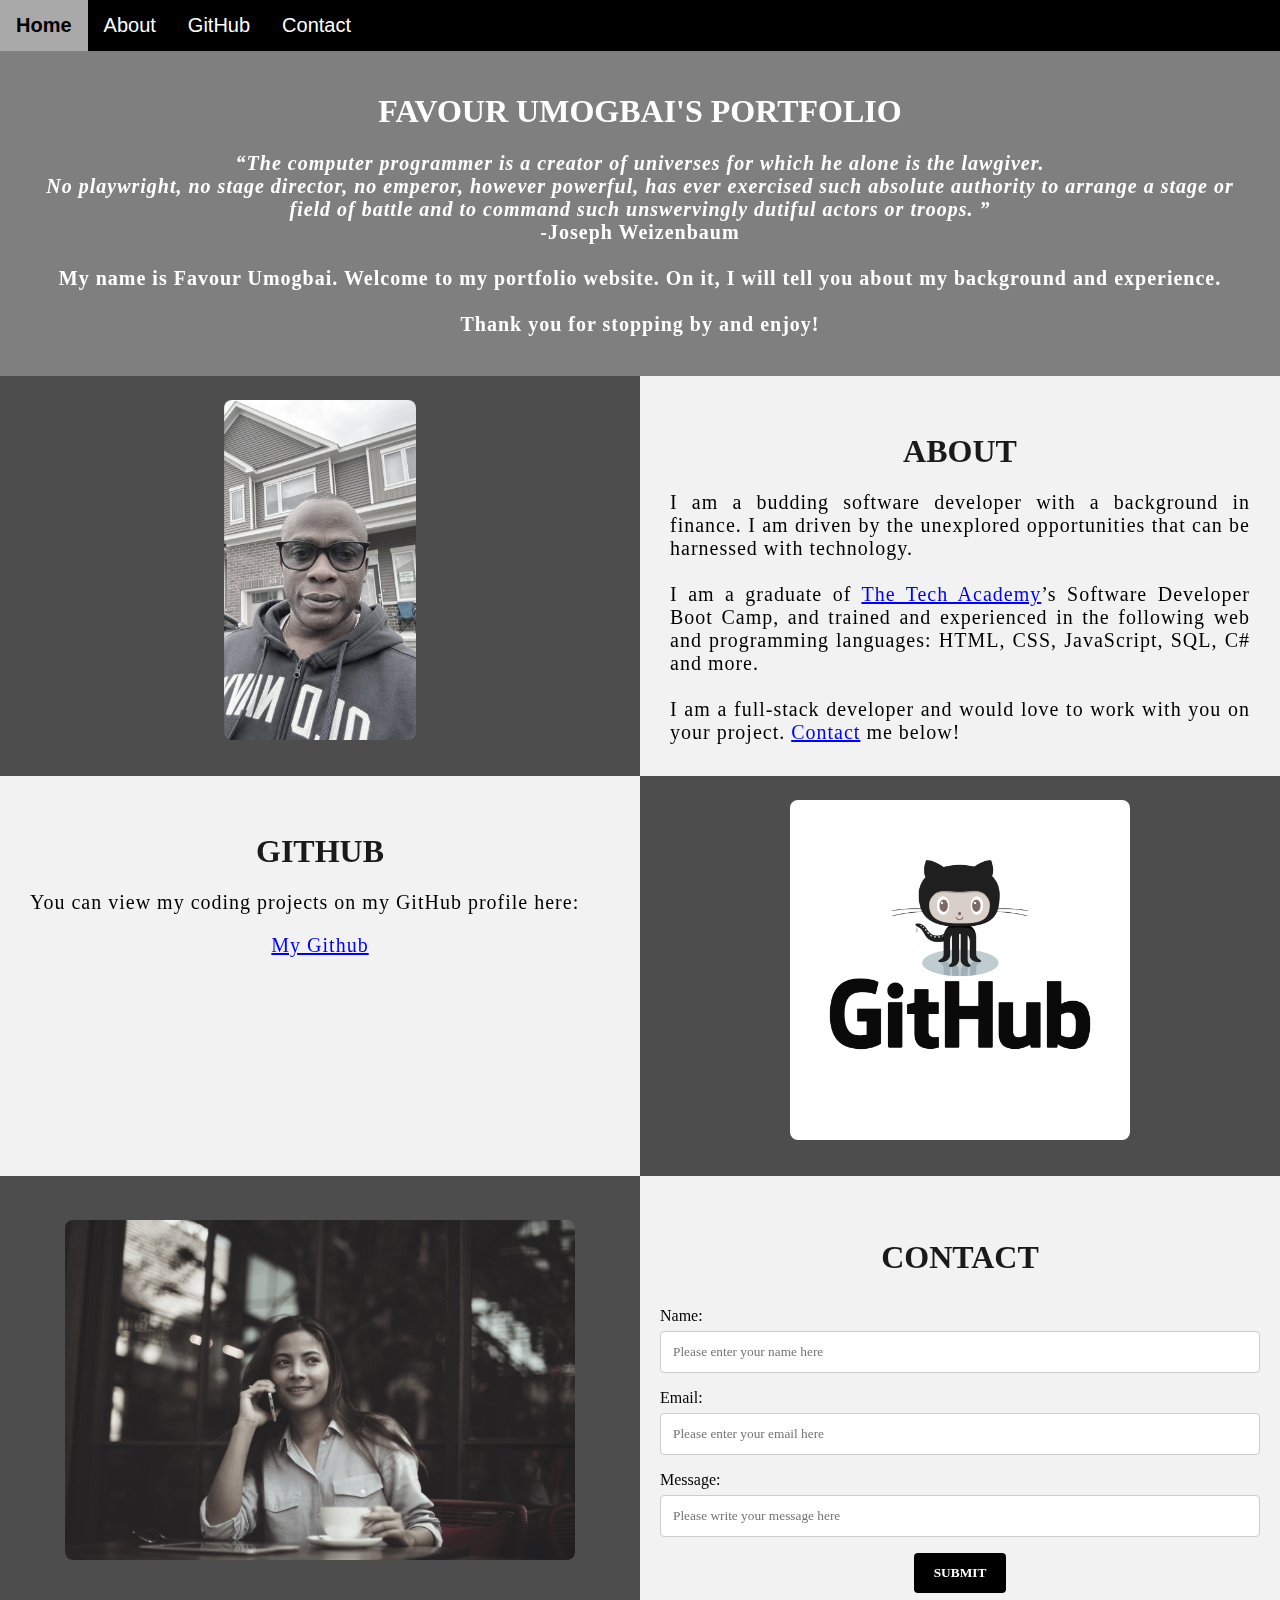
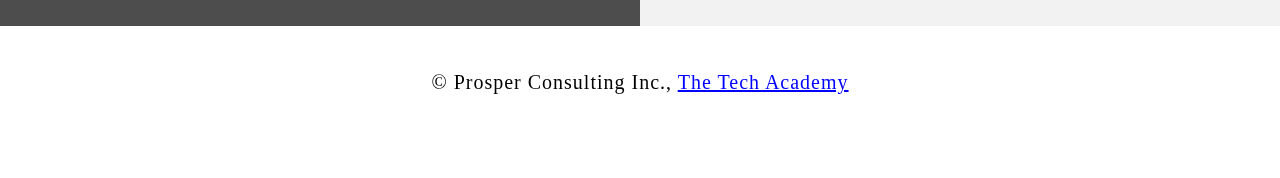
==== portfolio_website/index.html @ d731e139 "Adding Bootstrap and Website Project" ====
<!DOCTYPE html>
<html>
<!--Head-->

<head>
    <meta charset="UTF-8">
    <meta name="viewport" content="width=device-width" />
    <title>Favour Umogbai</title>
    <link rel="stylesheet" type="text/css" href="stylesheet/portfolio.css">
</head>

<!--Body-->

<body class="Background">

    <!--Navbar-->
    <div class="Navbar">
        <a class="active" href="#Home">Home</a>
        <a href="#About">About</a>
        <a href="https://github.com/kingfavour28">GitHub</a>
        <a href="#Contact">Contact</a>
    </div>

    <!--Breaks inserted to add space between navbar and the first heading-->
    <br>
    <br>

    <!--Background video-->
    <div id="Home">
        <video autoplay muted loop id="Typing_Video">
            <source src="images/video/Typing.mp4" type="video/mp4">
            <!--Display message if video fails to run-->
            Your browser does not support HTML5 video.
        </video>
    </div>

    <!--Video text-->
    <div class="Video_Text">
        <h1 class="white-text">Favour Umogbai's Portfolio</h1>
        <strong>
            <p class="center">
                <q>The computer programmer is a creator of universes for which he alone is the lawgiver.
                    <br>No playwright, no stage director, no emperor, however powerful, has ever exercised such absolute
                    authority to arrange a stage or
                    <br>field of battle and to command such unswervingly dutiful actors or troops.
                </q>
                <br> -Joseph Weizenbaum
                <br>
                <br> My name is Favour Umogbai. Welcome to my portfolio website. On it, I will tell you about my
                background and
                experience.
                <br>
                <br> Thank you for stopping by and enjoy!
            </p>
        </strong>
    </div>

    <!--About section-->
    <div class="Row" id="About">
        <!--Left column-->
        <div class="Column_2">
            <img src="images/headshot.jpg" alt="Replace with your own image and description">
        </div>
        <!--Right column-->
        <div class="Column_1">
            <h1>About</h1>
            <p>
                I am a budding software developer with a background in finance. I am driven by the unexplored opportunities that can be harnessed
                with technology.
                <br>
                <br>I am a graduate of <a href="https://www.learncodinganywhere.com" target="_blank">The Tech
                    Academy</a>’s Software Developer Boot Camp, and trained and experienced in the following web and
                programming languages: HTML, CSS, JavaScript, SQL, C# and more.
                <br>
                <br>I am a full-stack developer and would love to work with you on your project. <a
                    href="#Contact">Contact</a> me below!
            </p>
        </div>
    </div>

    <!--GitHub section-->
    <div class="Row" id="GitHub">
        <!--Left column-->
        <div class="Column_1">
            <h1>GitHub</h1>
            <p>
                You can view my coding projects on my GitHub profile here:
                <br>
            <p class="center"><a href="https://github.com/kingfavour28" target="_blank">My Github</a></p>
            </p>
        </div>
        <!--Right column-->
        <div class="Column_2">
            <a href="https://github.com/kingfavour28" target="_blank"><img src="images/GitHub.png"
                    alt="GitHub Logo"></a>
        </div>
    </div>

    <!--Contact section-->
    <div class="Row" id="Contact">
        <!--Contact image, left column-->
        <div class="Column_2 Column_tall">
            <img src="images/contact.jpg" alt="Contact_Image">
        </div>
        <!--Contact form, right column-->
        <div class="Column_1 Column_tall">
            <h1>Contact</h1>
            <!--This specifies where and how to send the form data; we are leaving it blank-->
            <form action="https://formspree.io/f/xeqyyjjv" method="POST">
                <!-- Here we are utilizing a 3rd party service to submit the contact form data, insert your formspree endpoint in the action attribute -->
                <label>Name:</label>
                <input type="text" name="Name" placeholder="Please enter your name here">
                <label>Email:</label>
                <input type="text" id="Email" name="Email" placeholder="Please enter your email here">
                <label>Message:</label>
                <input type="text" id="Message" name="Message" placeholder="Please write your message here">
                <input type="submit" value="SUBMIT">
            </form>
        </div>
    </div>

    <!--Footer section-->
    <footer>
        <p>
        <p class="center">&copy Prosper Consulting Inc., <a href="https://www.learncodinganywhere.com/"
                target="_blank">The Tech Academy</a></p>
        <br>
        </p>
    </footer>
</body>

</html>
---- portfolio_website/stylesheet/portfolio.css ----
/***** GENERAL STYLING *****/
/* Body */
body {
    margin: 0%
        /* This ensures our site displays all the way to the edge of the browser screen */
}

/* Heading 1 elements */
h1 {
    text-transform: uppercase;
    /* Capitalizing all h1 headings */
    font-family: "Trebuchet MS", Optima;
    /* Sets the font family of all h1 headings */
    text-align: center;
    /* Centering all h1 elements */
    margin-top: 3%;
    /* Adds a small margin above h1 elements */
    color: #1a1a1a;
}

/* Heading 1 element hover effect */
h1:hover {
    filter: grayscale(5%);
    /* Adds a slightly gray filter to the h1 headings when hovered over */
    transform: scale(1.1);
    /* When the h1 elements are hovered over they increase in size by 1.1 */
    transition: transform 1s;
    /* This causes the transformation to last 1 second */
}

/* Styling for portfolio title text */
.white-text {
    color: #fff;
    /* This is used to change the color of the portfolio title text */
}

/* Paragraph elements */
p {
    font-family: Perpetua, Rockwell Extra Bold;
    text-align: justify;
    /* Justify text within paragraph elements */
    letter-spacing: 1px;
    /* This expands the text slightly */
    font-size: 20px;
    padding-left: 20px;
    /* Adds padding to the left of the paragraph element */
    padding-right: 20px;
    /* Adds padding to the right of the paragraph element */
}

/* Paragraph element hover effect */
p:hover {
    transition: transform 1s;
    /* This makes the transform effect last 1 second */
    transform: scale(1.01);
    /* This makes the paragraphs increase slightly in size when hovered over */
}

/* Center class - this applies to all elements with the class "center" */
.center {
    text-align: center;
    /* This center aligns the text */
}

/* Center class hover effect - This only affects the quote, github link, and footer */
.center:hover {
    transition: transform 2s;
    /* This makes the transform effect last 2 seconds */
    transform: scale(1.1);
    /* This makes the elements with class "center" increase in size by 1.1 when hovered over */
}

/* Anchor elements */
a {
    color: blue;
    /* This ensures all links are blue */
}

/* Quotation elements */
q {
    font-style: italic;
    /* This makes the quote italicized */
}

/* Image elements */
img {
    filter: grayscale(75%);
    /* This rids our pictures of 75% of their color */
    border-radius: 8px;
    /* Gives all images slightly rounded corners */
    max-width: 100%;
    /* Ensures all images stay within the width of their container */
    height: 340px;
    /* Sets the height of all images */
    display: block;
    /* By specifying block display we can ensure our images are able to be centered */
    margin-left: auto;
    /* In combination with "margin-right: auto" this centers all images */
    margin-right: auto;
}

/* Image element hover effects */
img:hover {
    filter: grayscale(5%);
    /* Brings back most of the image's color when hovered over */
    transition: transform 1s;
    /* Transition lasts 1 second */
    transform: scale(1.1);
    /* Image is increased slightly when hovered over */
}

/* The @media rule is used in media queries to apply different styles for different media/types of devices */
/* On screens 576px and smaller the images will be 100px tall and centered vertically in the column */
@media screen and (max-width: 576px) {
    img {
        height: 100px;
        margin-top: 150px;
    }
}

/* Styling for footer element */
footer {
    padding: 2%;
    /* This gives the footer padding that is equal to 2% of the width of the element's area */
    background-color: white;
}

/***** END OF GENERAL STYLING *****/

/***** NAVBAR STYLING *****/
.Navbar {
    overflow: hidden;
    /* This ensures that any content that overflows beyond the boundary of our nav bar is not displayed */
    background-color: black;
    /* This colors the navbar black */
    position: fixed;
    /* This keeps the navbar at the top of the screen as we scroll */
    top: 0;
    /* This ensures no space is displayed above the navbar */
    width: 100%;
    /* This makes the navbar span the entire width of the page */
    z-index: 1;
    /* This ensures other elements don't display over the navbar */
    -webkit-animation: moveNav 5s;
    /* This applies the moveNav animation below for Safari 4.0 - 8.0 */
    animation: moveNav 5s;
    /* This applies the moveNav animation for all other browsers */
}

/* moveNav animation effect for moving the nav bar in from the left of the screen */
@keyframes moveNav {
    from {
        left: -100vw;
    }

    /* The navbar is starting off screen to the left */
    to {
        left: 0vw;
    }

    /* This moves the navbar into place on the screen */
}

/* Navbar links */
.Navbar a {
    float: left;
    /* This specifies that the text floats on the left on the navbar */
    display: block;
    /* This ensures that other text will be displayed on the same line or row, instead of a new line */
    color: white;
    /* This is the font color for text on our navbar */
    padding: 14px 16px;
    /* This adds padding around our text */
    text-decoration: none;
    /* This gets rid of the underlines under the text on our navbar */
    font-family: Avant Garde, Helvetica;
    /* This specifies the font family for text on our navbar */
    font-size: 20px;
    /* This specifies the font size for text on our navbar */
    text-align: center;
    /* This centers the text within its container */
    position: relative;
    /* This sets the text relative to its normal positioning, allowing us to use the animation below */
    -webkit-animation: moveNavText 5.75s;
    /* Animation for Safari 4.0 - 8.0 */
    animation: moveNavText 5.75s;
    /* Applies the moveNavText animation for 5.75s */
}

/* moveNavText animation effect for moving the navbar text from above the view to the navbar */
@keyframes moveNavText {
    from {
        top: -100vw;
    }

    /* This sets the navbar text 100% above the viewport */
    to {
        top: 0vw;
    }

    /* This lowers the navbar text onto the navbar */
}

/* Screens 576px and smaller will display navbar links equally distributed */
@media screen and (max-width: 576px) {
    .Navbar a {
        width: 25%;
        /* This makes each link take up 1/4 of the navbar */
        font-size: 12px;
    }
}

/* Navbar hover effects */
.Navbar a:hover {
    background-color: #f4f4f4;
    /* Defines the background color that will display when you hover over the link */
    color: black;
    /* This defines the font color that will display when navbar a elements are hovered over */
    font-weight: bold;
    /* This makes the text on the navbar bold when hovered over */
}

/* Navbar home button */
.Navbar a.active {
    /* This targets the a element on the navbar with the "active" class */
    background-color: darkgray;
}

/***** END OF NAVBAR STYLING *****/

/***** VIDEO STYLING *****/
/* Formatting for background video */
#Typing_Video {
    position: fixed;
    /* This fixes the video to the page */
    /* right: 0; */
    /* This ensures there is no space between the edge of the video and the edge of the page */
    bottom: 0;
    /* This ensures no space between the bottom of the video and the bottom of the page */
    min-width: 100%;
    /* This ensures the video is displayed across the full width of the page */
    z-index: -1;
    /* This places the video behind the other elements on the page */
}

/* Screens that are 576px and smaller will not display the background video */
@media screen and (max-width: 576px) {
    #Typing_Video {
        /* display: none; */
    }
}

/* Texts over the video */
.Video_Text {
    background: rgba(0, 0, 0, 0.5);
    /* This provides a semi-transparent background for the text to sit over */
    color: white;
    /* Makes the font color white */
    width: 100%;
    /* Ensures the video-text container fills the width of the video */
    padding: 20px;
    /* This adds padding around the video-text container so that the background goes slightly beyond the text */
    position: relative;
    /* This sets the text relative to its normal positioning, allowing us to use the animation below */
    -webkit-animation: moveVideoText 5.75s;
    animation: moveVideoText 5.75s;
}

/* This animation effect causes the overlay video text to move up from the bottom of the page upon page load */
@keyframes moveVideoText {
    from {
        top: -100vw;
    }

    /* This sets the position of the video text to above the viewport */
    to {
        top: 0vw;
    }

    /* This moves the video text to the normal positioning on the viewport */
}

/***** END OF VIDEO STYLING *****/

/***** TABLE STYLING -  this section covers the styling of the columns and rows within the table *****/
* {
    /* The asterisk is a universal selector that applies this effect to all elements on the page */
    box-sizing: border-box;
    /* This creates a box with a border within which we will place most of our text */
}

.Column_1 {
    float: left;
    width: 50%;
    /* This ensures the column takes up half of the page width */
    padding: 10px;
    padding-top: 3%;
    /* This ensures there is space between the top of the column and our headings */
    height: 400px;
    /* This sets the height of the column to 400px -  this may need to be adjusted depending on the text you enter */
    background-color: #f2f2f2;
    /* Sets the background color of the columns with class Column_1 */
}

/* Screens 576px and smaller will display a scroll bar if the text overflows the column height */
@media screen and (max-width: 576px) {
    .Column_1 {
        overflow: auto;
    }
}

.Column_2 {
    float: left;
    width: 50%;
    padding: 10px;
    padding-top: 1.9%;
    height: 400px;
    background-color: #4d4d4d;
}

/* This class is applied to the columns in the final row, overriding the height and padding to provide more room for the contact form  while keeping the rest of the formatting from Column_1 or Column_2 */
.Column_tall {
    padding-top: 3.5%;
    height: 450px;
}

/* This inserts something after the content of selected elements (in this case the elements with class "Row") */
.Row:after {
    content: "";
    /* By leaving this blank, we are allowing the footer (covered lower down) to be displayed - removing it makes the footer overwrite a column */
    display: table;
    /* The display property specifies the type of display behavior; the table value tells the browser to treat the element as a table */
    clear: both;
    /* This clears any other elements from floating on the left or the right of an element */
}

/***** END OF TABLE STYLING *****/

/***** CONTACT FORM STYLING *****/
/* input[type=text] targets all text input sections of the contact form */
input[type=text] {
    width: 100%;
    /* Each input box covers the full width of the container */
    padding: 12px;
    /* Adds padding within the text box */
    border: 1px solid #ccc;
    /* Setting a solid border and its color */
    border-radius: 4px;
    /* Slightly rounds the corners of the text box border */
    box-sizing: border-box;
    /* This creates a box with a border around the contact form input boxes */
    margin-top: 6px;
    /* Adds a margin to the top of the text box */
    margin-bottom: 16px;
    /* Adds a margin to the bottom of the text box */
    resize: vertical;
    /* This allows the user to resize the text boxes vertically */
    font-family: Perpetua, Rockwell Extra Bold;
}

/* Hover effects for input boxes */
input[type=text]:hover {
    box-shadow: 0 0 5px #00004d inset;
    /* This creates a blue shadow in the text box when hovered over by the user */
}

/* Submit button */
input[type=submit] {
    background-color: black;
    /* Sets the background color of the submit button to black */
    color: white;
    /* Sets the font color of the Submit button to white */
    font-weight: bold;
    /* Makes the font of the submit button bold */
    padding: 12px 20px;
    /* Adds padding to the submit button */
    border: none;
    /* Removes the border from the submit button */
    border-radius: 4px;
    /* Gives the submit button the same rounded corners as the text boxes */
    cursor: pointer;
    /* Changes the cursor to pointer when over the submit button */
    display: block;
    /* Allows the submit button to be centered */
    margin-left: auto;
    /* In combination with "margin-right: auto" this will center the submit button */
    margin-right: auto;
    font-family: Perpetua, Rockwell Extra Bold;
}

/* Hover effect for submit button */
input[type=submit]:hover {
    background-color: white;
    /* Turns the background of the submit button white when the user hovers over it */
    color: black;
    /* Turns the font black when hovered over */
    transform: scale(1.5);
    /* Makes the button increase 1.5 times in size */
    transition: transform 1.5s;
    /* Makes the transform effect last 1.5 seconds */
}

/* Form element */
form {
    border-radius: 5px;
    /* Rounds the corners of the contact form */
    background-color: #f2f2f2;
    padding: 10px;
    /* Adds padding to the contact form */
    font-family: "Trebuchet MS", Optima;
}

/***** END OF CONTACT FORM STYLING *****/
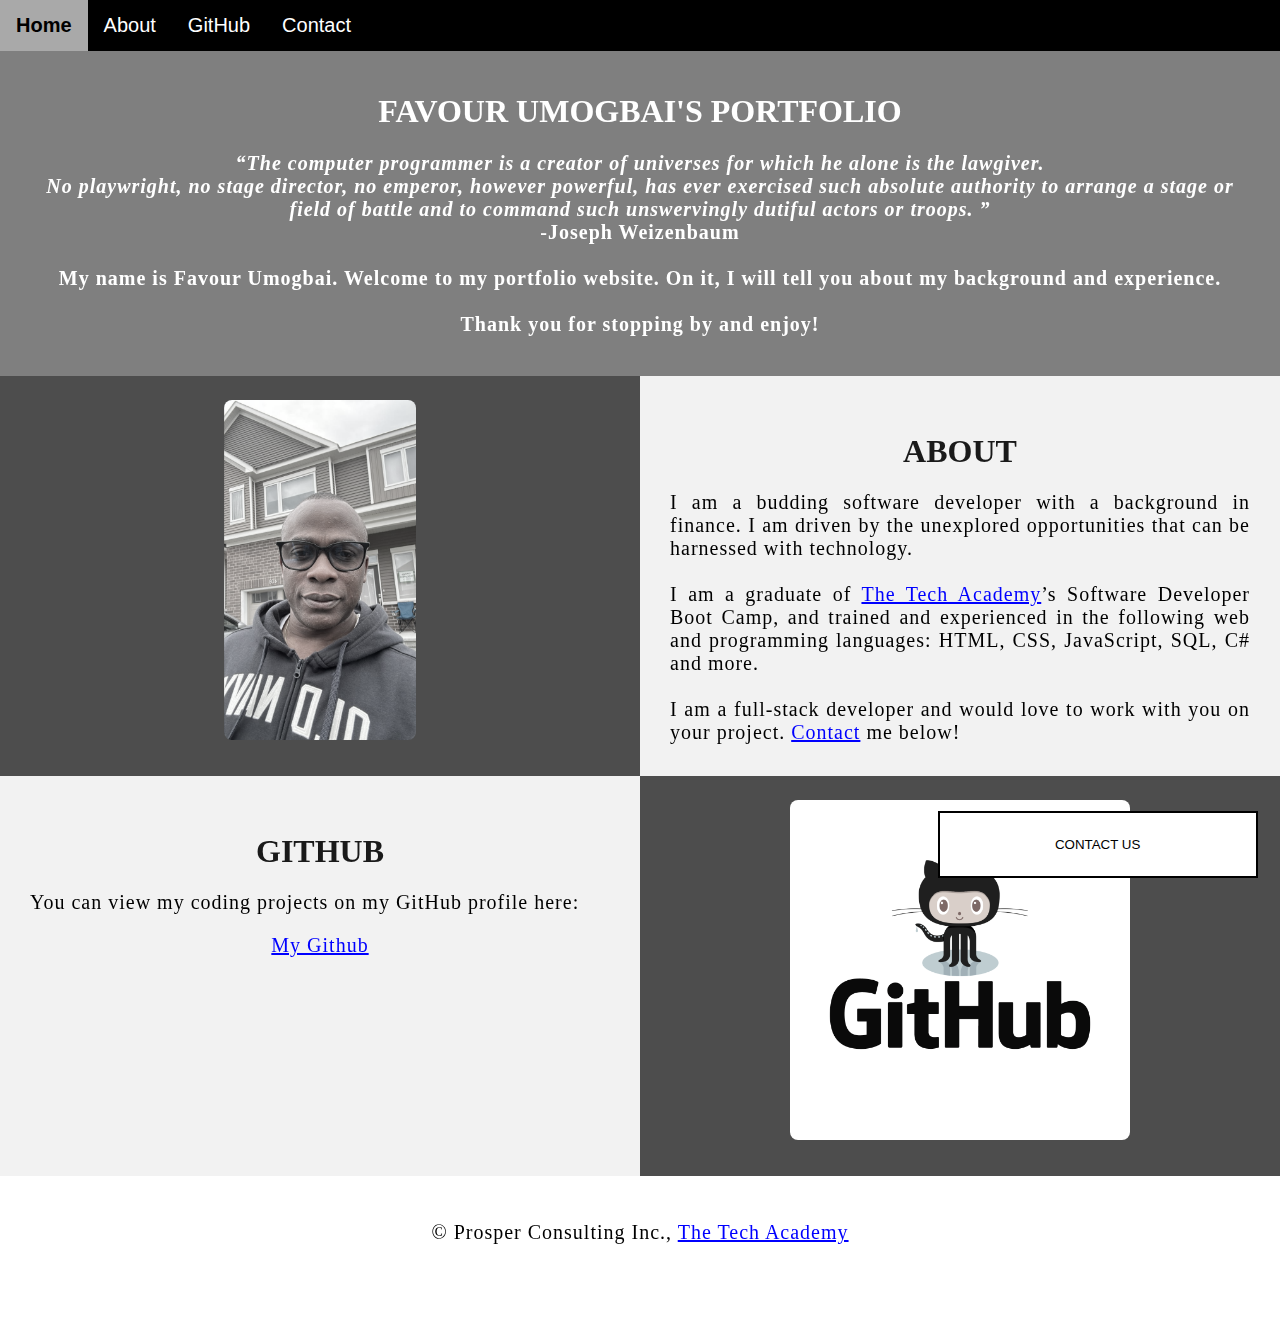
==== commit d254b14b: "Adding New changes to the file" ====
--- a/portfolio_website/index.html
+++ b/portfolio_website/index.html
@@ -12,7 +12,9 @@
 <!--Body-->
 
 <body class="Background">
-
+    <div class="light-box">
+        <button id="openFormButton" onclick="openForm()">CONTACT US</button>
+    </div>
     <!--Navbar-->
     <div class="Navbar">
         <a class="active" href="#Home">Home</a>
@@ -99,11 +101,11 @@
     <!--Contact section-->
     <div class="Row" id="Contact">
         <!--Contact image, left column-->
-        <div class="Column_2 Column_tall">
+        <!-- <div class="Column_2 Column_tall">
             <img src="images/contact.jpg" alt="Contact_Image">
-        </div>
+        </div> -->
         <!--Contact form, right column-->
-        <div class="Column_1 Column_tall">
+        <div class="Column_1 Column_tall contact-form display-none">
             <h1>Contact</h1>
             <!--This specifies where and how to send the form data; we are leaving it blank-->
             <form action="https://formspree.io/f/xeqyyjjv" method="POST">
@@ -127,6 +129,7 @@
         <br>
         </p>
     </footer>
+    <script src="./index.js"></script>
 </body>
 
 </html>--- a/portfolio_website/stylesheet/portfolio.css
+++ b/portfolio_website/stylesheet/portfolio.css
@@ -109,8 +109,44 @@
     /* Image is increased slightly when hovered over */
 }
 
+.light-box button {
+    position: fixed;
+    bottom: 1.75vw;
+    right: 1.75vw;
+    width: 25vw;
+    background-color: white;
+    color: black;
+    border: 2px solid black;
+    padding: 1.5rem;
+    z-index: 1;
+}
+
+.light-box button:hover {
+    color: white;
+    background-color: black;
+    border-color: silver;
+}
+
+.display-none {
+    display: none;
+}
+
+.contact-form{
+    width: auto !important;
+    border-radius: 16px;
+    background-color: white !important;
+}
+
+#Contact {
+    position: fixed;
+    bottom: 1.75vw;
+    right: 1.75vw;
+    z-index: 2;
+}
+
 /* The @media rule is used in media queries to apply different styles for different media/types of devices */
 /* On screens 576px and smaller the images will be 100px tall and centered vertically in the column */
+
 @media screen and (max-width: 576px) {
     img {
         height: 100px;
